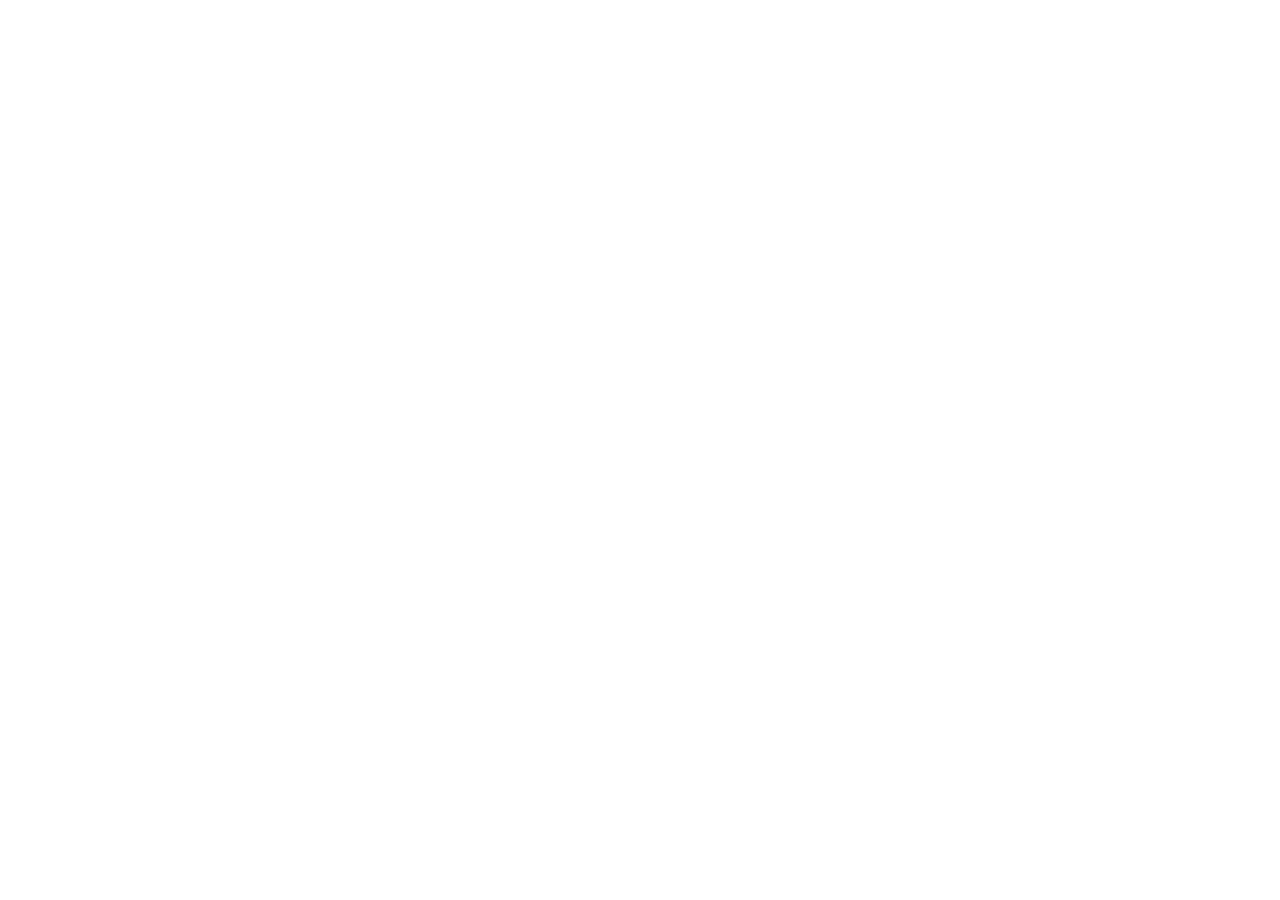
==== index.html @ e4e5ac55 "first commit" ====
<!DOCTYPE html>
<html lang="da">
<head>
    <meta charset="UTF-8">
    <meta name="viewport" content="width=device-width, initial-scale=1.0">
    <title>Document</title>
</head>
<body>
    
</body>
</html>
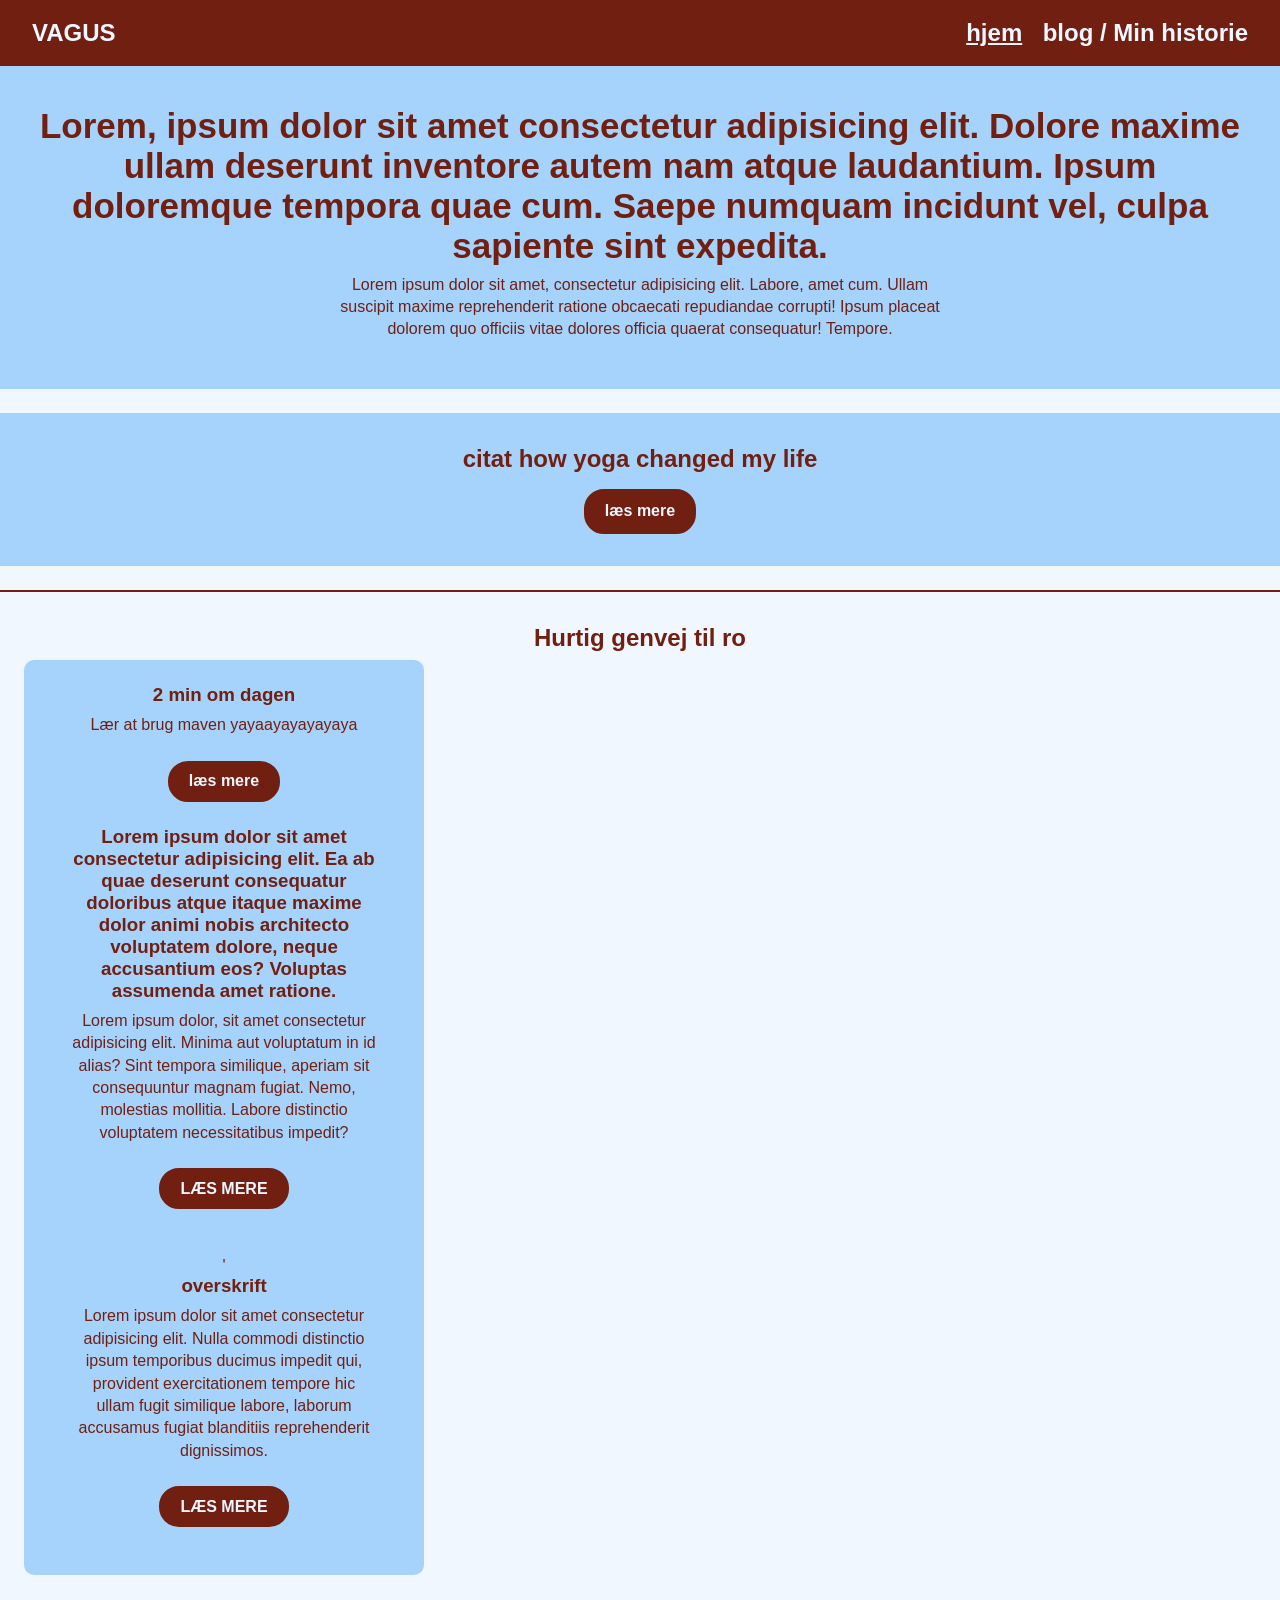
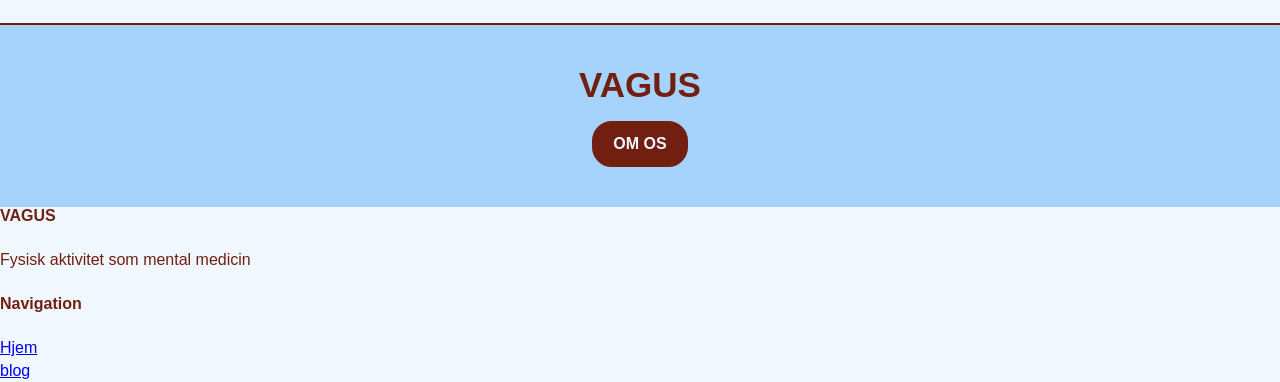
==== commit 6370f7bf: "lidt feler" ====
--- a/index.html
+++ b/index.html
@@ -3,9 +3,10 @@
 <head>
     <meta charset="UTF-8">
     <meta name="viewport" content="width=device-width, initial-scale=1.0">
-    <title>Document</title>
+    <meta http-equiv="refresh" content="0; url=forside.html">
+    <title>Vagus</title>
 </head>
 <body>
-    
+    <p>Hvis du ikke bliver viderestillet, kan du åbne <a href="forside.html">forsiden</a>.</p>
 </body>
-</html>+</html>
